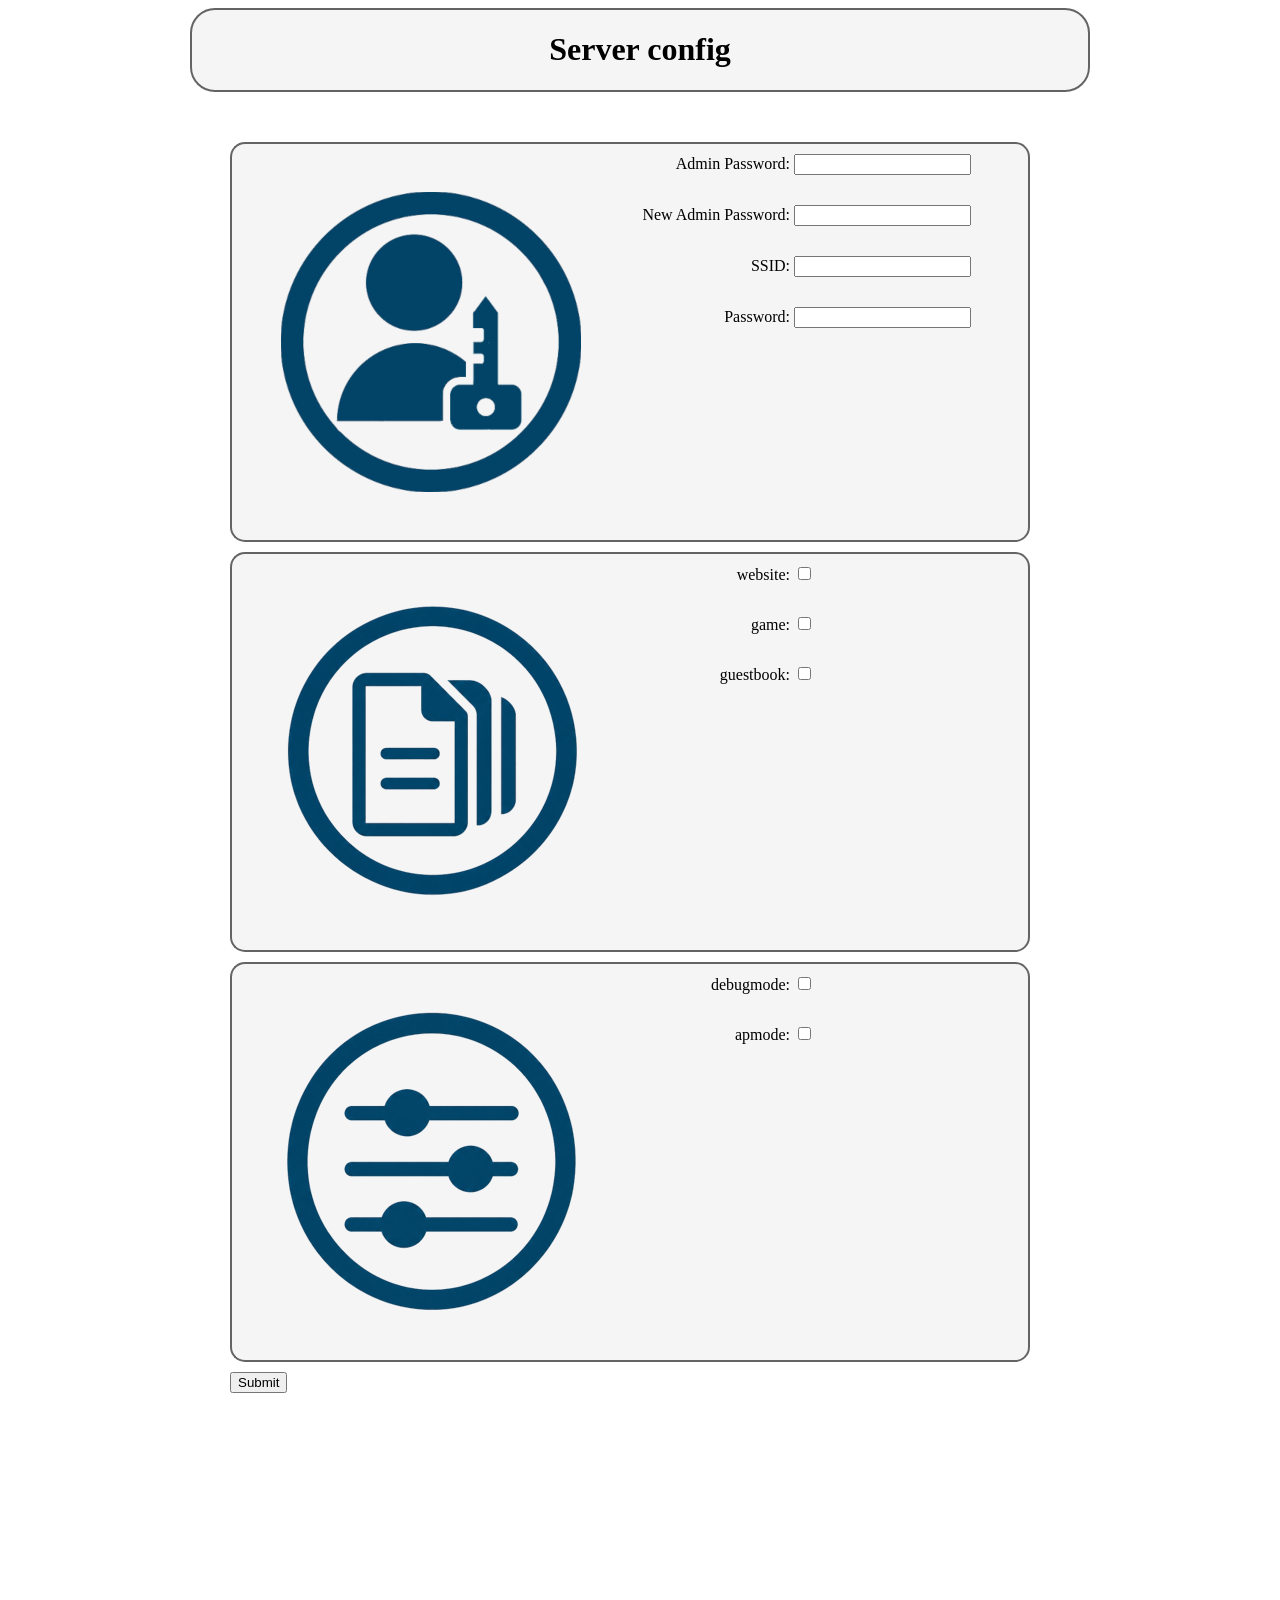
==== sdcard/config/config.html @ a43d9ebc "config seite formatiert" ====
<!DOCTYPE html>
<html>

<head>

	<meta charset="UTF-8">
	<meta name="viewport" content="width=device-width, initial-scale=1.0">
	<title>keychainserver config</title>
	<link rel="stylesheet" href="styleConfig.css">
</head>
<body>
	<div class="header">
		<h1> Server config</h1>
	</div>
	<form id="configForm">
		<div class="settBlock">
			<div class="field leftField" id="adminSet">&nbsp;
			</div>
			<div class="field rightField">
				<div>
					<label for="old_conf_pw">Admin Password:</label>
					<input type="text" id="old_conf_pw" name="old_conf_pw">
				</div>
				<div>
					<label for="new_conf_pw">New Admin Password:</label>
					<input type="text" id="new_conf_pw" name="new_conf_pw">
				</div>
				<div>
					<label for="ssid">SSID:</label>
					<input type="text" id="ssid" name="ssid">
				</div>
				<div>
					<label for="password">Password:</label>
					<input type="text" id="password" name="password">
				</div>
			</div>
		</div>
		<div class="settBlock">
			<div class="field leftField" id="pageSet">&nbsp;
			</div>
			<div class="field rightField">
				<div>
					<label for="www">website:</label>
					<input type="checkbox" id="www" name="www">
				</div>
				<div>
					<label for="game">game:</label>
					<input type="checkbox" id="game" name="game">
				</div>
				<div>
					<label for="guestbook">guestbook:</label>
					<input type="checkbox" id="guestbook" name="guestbook">
				</div>
			</div>
		</div>
		<div class="settBlock">
			<div class="field leftField" id="modiSet">&nbsp;
			</div>
			<div class="field rightField">
				<div>
					<label for="debug">debugmode:</label>
					<input type="checkbox" id="debug" name="debug">
				</div>
				<div>
					<label for="apmode">apmode:</label>
					<input type="checkbox" id="apmode" name="apmode">
				</div>
			</div>
		</div>
		<div class="settBlock">
			<div>
				<button type="submit">Submit</button>
			</div>
		</div>
	</form>

</body>

<script src="config.js"></script>

</html>
---- sdcard/config/styleConfig.css ----
*{
	box-sizing: border-box;
}

.field div {
	margin-bottom: 10px;
	padding: 10px;
	border-radius: 15px;
}


label {
	display: inline-block;
	width: 150px;
	text-align: right;
}

.header{
	background: rgba(245, 245, 245, 1);
	border-radius: 25px;
	border: solid 2px rgba(100, 100, 100, 1);	
	text-align: center;
	width: 900px;
	margin: 0 auto 50px;
}

.settBlock{
	height: 400px;
	width: 820px;
	margin: 0 auto 10px;
	display: flex;
}

.field{
	width: 400px;
	height: 400px;
	margin:0px;
	background: rgba(245, 245, 245, 1);
	border: solid 2px rgba(100, 100, 100, 1);
	display: inline-block;
	position: relative;
}

.leftField{
	top: 0px;
	border-bottom-left-radius: 15px;
	border-right:0;
	border-top-left-radius: 15px;
	background-position: center;
	background-repeat: no-repeat;
}


.rightField{
	border-bottom-right-radius: 15px;
	border-top-right-radius: 15px;
	border-left:0;
}

#adminSet{
	background-image:url(admin.png);
}

#pageSet{
	background-image:url(sites.png);
}

#modiSet{
	background-image:url(modi.png);
}
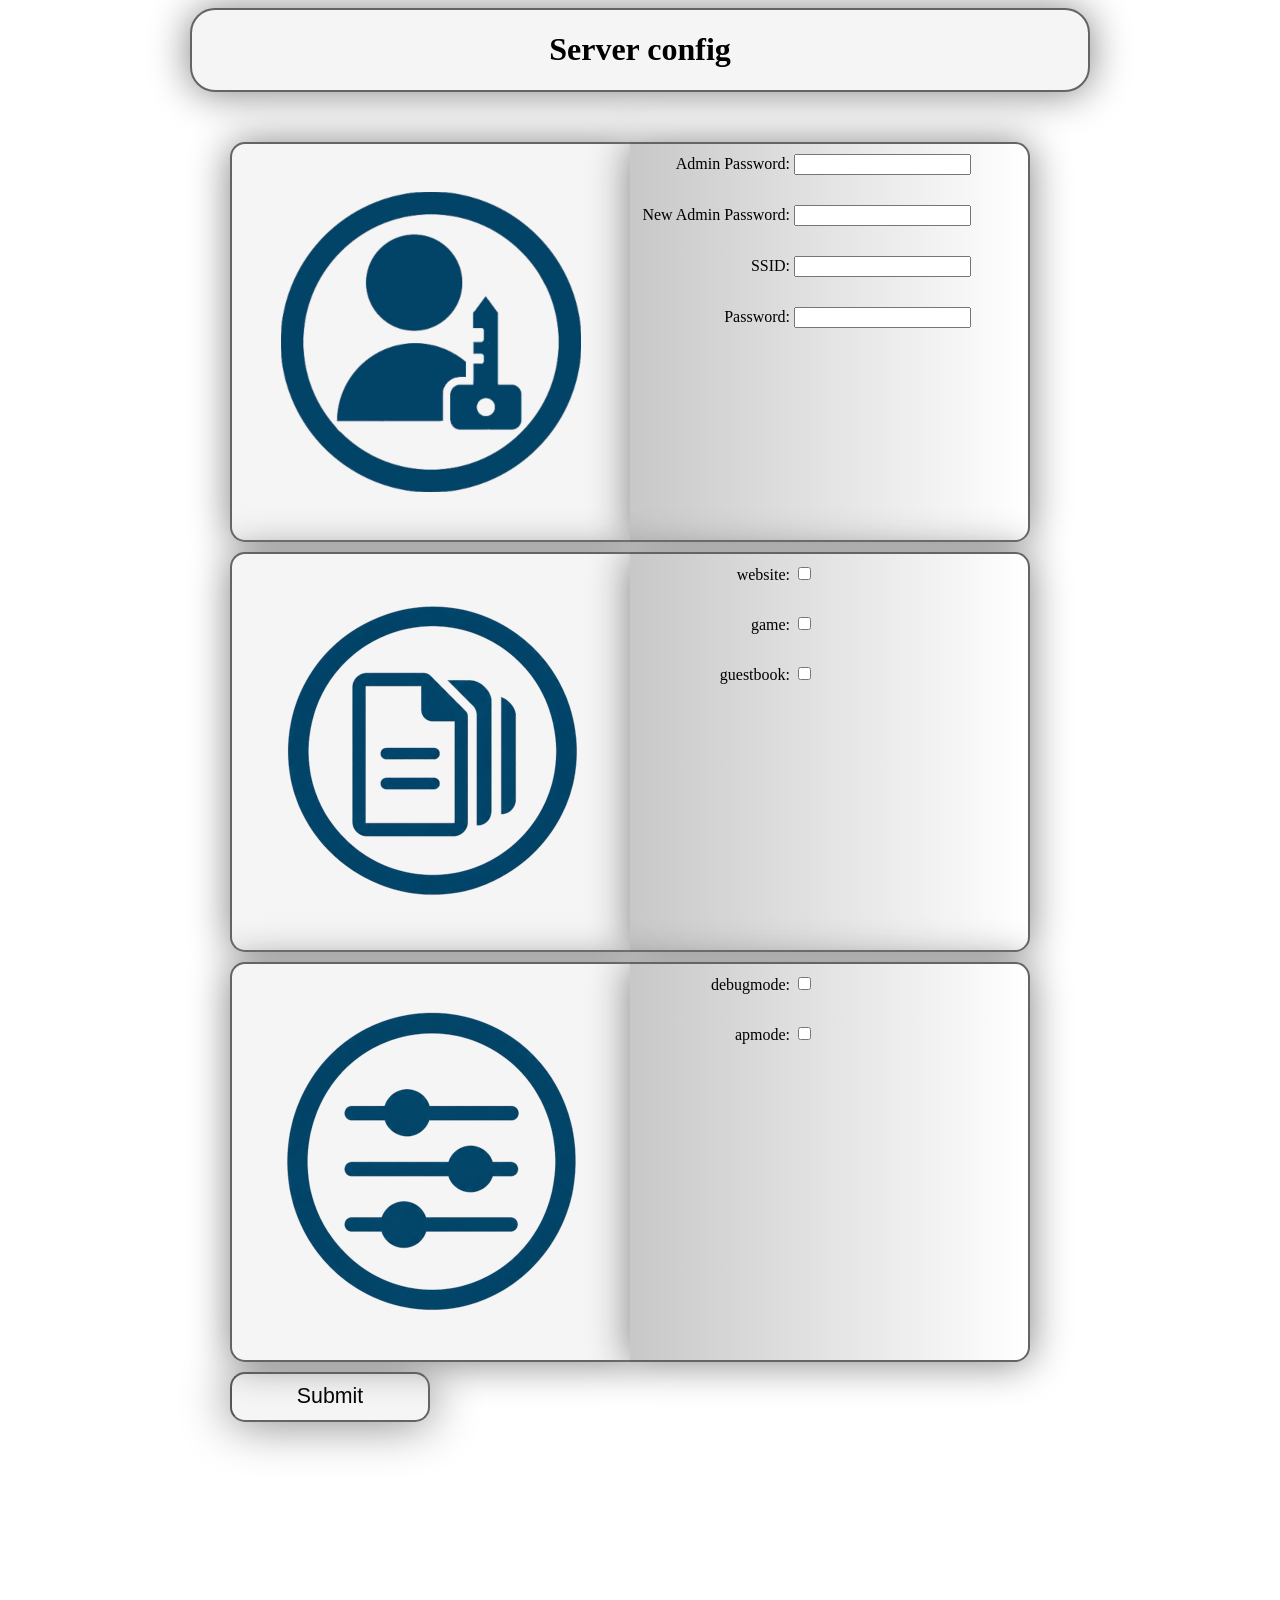
==== commit f3241480: "verfeinerung formatierung config seite" ====
--- a/sdcard/config/config.html
+++ b/sdcard/config/config.html
@@ -69,7 +69,7 @@
 		</div>
 		<div class="settBlock">
 			<div>
-				<button type="submit">Submit</button>
+				<button type="submit"id="submitButton">Submit</button>
 			</div>
 		</div>
 	</form>
--- a/sdcard/config/styleConfig.css
+++ b/sdcard/config/styleConfig.css
@@ -1,5 +1,9 @@
 *{
 	box-sizing: border-box;
+}
+
+html{
+	width: 100%;
 }
 
 .field div {
@@ -22,6 +26,13 @@
 	text-align: center;
 	width: 900px;
 	margin: 0 auto 50px;
+	box-shadow: 0 1px 40px 0 gray;
+}
+
+
+#configForm{
+	width:900px;
+	margin: 0 auto;
 }
 
 .settBlock{
@@ -39,6 +50,7 @@
 	border: solid 2px rgba(100, 100, 100, 1);
 	display: inline-block;
 	position: relative;
+	box-shadow: 0 1px 40px 0 gray;
 }
 
 .leftField{
@@ -52,6 +64,7 @@
 
 
 .rightField{
+	background-image: linear-gradient(90deg, rgba(200, 200, 200, 1), rgba(255, 255, 255, 1));
 	border-bottom-right-radius: 15px;
 	border-top-right-radius: 15px;
 	border-left:0;
@@ -68,3 +81,14 @@
 #modiSet{
 	background-image:url(modi.png);
 }
+
+#submitButton{
+	width: 200px;
+	height: 50px;
+	box-shadow: 0 1px 50px 0 gray;
+	border-radius: 15px;
+	font-size: 16pt;
+	background: rgba(245, 245, 245, 1);
+	border-right: 2px solid rgba(100, 100, 100, 1); 
+	border-bottom: 2px solid rgba(100, 100, 100, 1); 
+}
